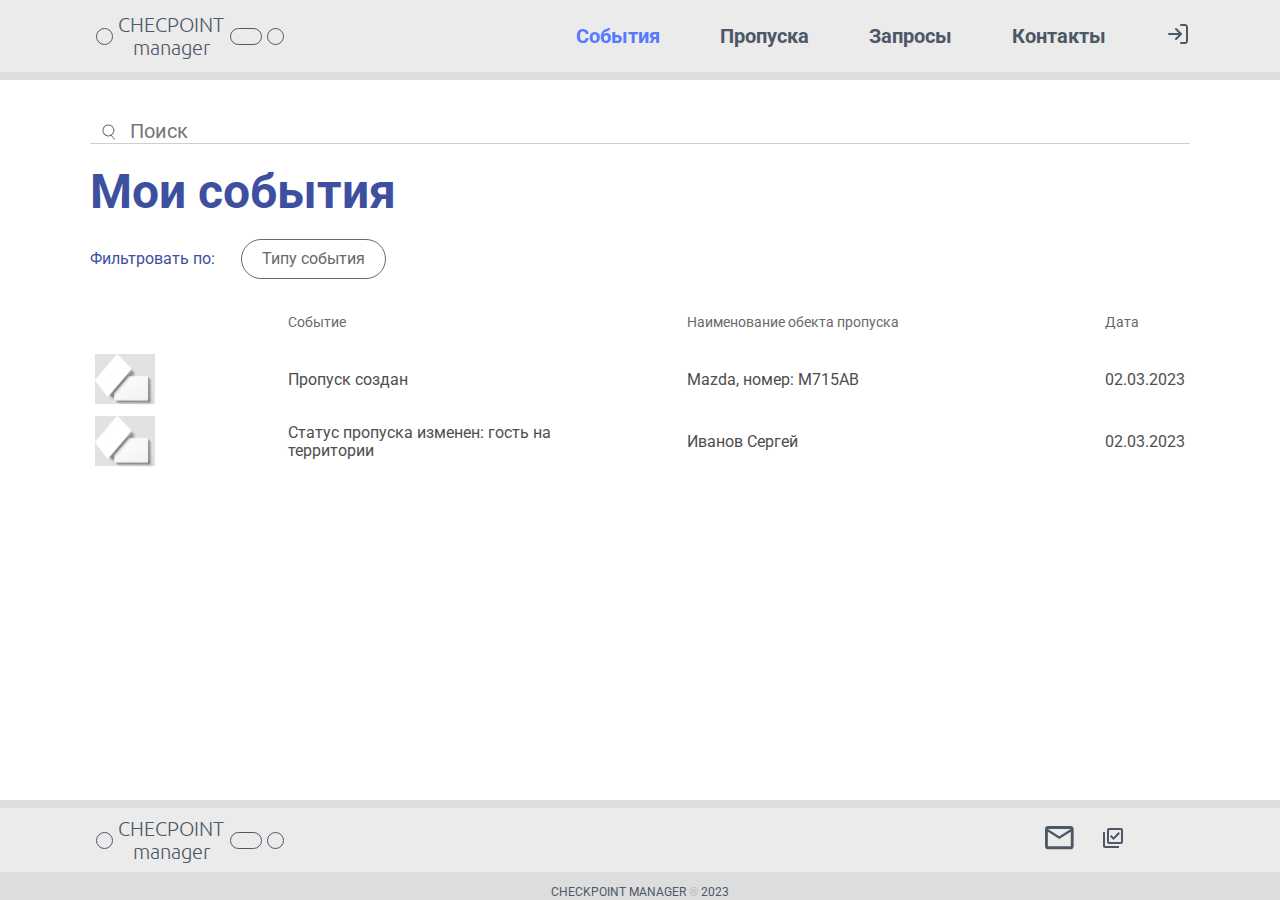
==== event_list.html @ 651d40cc "fix: fix something things" ====
<!doctype html>
<html lang="ru">
  <head>
    <meta charset="UTF-8" />
    <meta name="viewport" content="width=device-width, initial-scale=1.0" />
    <title>Checkpoint Manager</title>
    <link rel="preconnect" href="https://fonts.googleapis.com">
    <link rel="preconnect" href="https://fonts.gstatic.com" crossorigin>
    <link href="https://fonts.googleapis.com/css2?family=Roboto:wght@400;700&family=Ubuntu:wght@300&display=swap" rel="stylesheet">
    <link rel="stylesheet" href="styles/normalize.css">
    <link rel="stylesheet" href="styles/style.css">
  </head>
  <body class="body">

    <div class="body-container">

      <header class="header">

        <div class="header__container">
          <div class="logo">
            <img class="logo__img" src="icons/ellipse.svg" alt="">
            <a class="logo__text" href="index.html">CHECPOINT <br> manager</a>
            <img class="logo__img" src="icons/rectangle.svg" alt="">
            <img class="logo__img" src="icons/ellipse.svg" alt="">
          </div>

          <nav class="nav">
            <ul class="nav__list">
              <li class="nav__item"><a class="nav__link nav__link--active" href="event_list.html">События</a></li>
              <li class="nav__item"><a class="nav__link" href="pass_list.html">Пропуска</a></li>
              <li class="nav__item"><a class="nav__link" href="#">Запросы</a></li>
              <li class="nav__item"><a class="nav__link" href="#">Контакты</a></li>
              <button class="nav__button btn" type="button"><a href="log_in.html"><img class="nav__img" src="icons/log_in.svg" alt=""></a></button>
            </ul>
          </nav>
        </div>

      </header>

      <main class="main">
        <section class="section-event-list main__container">

          <div class="section-event-list__wrapper">

            <div class="section-event-list__search-wrapper section-event-list__search-wrapper--mb">
              <img class="section-event-list__search-icon" src="icons/search_icon.svg" alt="">
              <input class="section-event-list__search input" type="text" name="" id="" placeholder="Поиск">
            </div>
            <h1 class="section-event-list__title section-event-list__title--mb">Мои события</h1>
            <div class="section-event-list__filter section-event-list__filter--mb">
              <p class="section-event-list__filter-text">Фильтровать по:</p>
              <button class="section-event-list__filter-btn btn" type="button">Типу события</button>
            </div>

            <div class="section-event-list__table">

              <div class="section-event-list__table-header">
                <p class="section-event-list__table-header-text-icon">...</p>
                <p class="section-event-list__table-header-text-event">Событие</p>
                <p class="section-event-list__table-header-text-name">Наименование обекта пропуска</p>
                <p class="section-event-list__table-header-text-date">Дата</p>
              </div>

              <div class="section-event-list__table-item">
                <img class="section-event-list__table-item-img" src="icons/pass_icon.svg" alt="">
                <div class="section-event-list__table-item-text-event">
                  <p>Пропуск создан</p>
                </div>
                <div class="section-event-list__table-item-text-name">
                  <p>Mazda,  номер: М715АВ</p>
                </div>
                <div class="section-event-list__table-item-text-date">
                  <p>02.03.2023</p>
                </div>
              </div>
              
              <div class="section-event-list__table-item">
                <img class="section-event-list__table-item-img" src="icons/pass_icon.svg" alt="">
                <div class="section-event-list__table-item-text-event">
                  <p>Статус пропуска изменен: гость на территории</p>
                </div>
                <div class="section-event-list__table-item-text-name">
                  <p>Иванов Сергей</p>
                </div>
                <div class="section-event-list__table-item-text-date">
                  <p>02.03.2023</p>
                </div>
              </div>

            </div>

          </div>

        </section>
      </main>

      <footer class="footer">

        <div class="footer__inner-top">
          <div class="footer__container">
            <div class="logo">
              <img class="logo__img" src="icons/ellipse.svg" alt="">
              <a class="logo__text" href="index.html">CHECPOINT <br> manager</a>
              <img class="logo__img" src="icons/rectangle.svg" alt="">
              <img class="logo__img" src="icons/ellipse.svg" alt="">
            </div>
  
            <div class="footer__icons">
              <a href="http:#"><img class="footer__icon" src="icons/letter.svg" alt=""></a>
              <a href="http:#"><img class="footer__icon" src="icons/check.svg" alt=""></a>
            </div>
          </div>
        </div>

        <div class="footer__inner-bot">
          <p class="footer__text">Checkpoint manager <span class="color-gray">®</span> 2023</p>
        </div>

      </footer>

    </div>

  </body>
</html>
---- styles/style.css ----
*, ::after, ::before {
    margin: 0;
    padding: 0;
    box-sizing: border-box;
}

:root {
    --color-black: #000000;
    --color-white: #FFFFFF;
    --color-body: #EBEBEB;
    --color-primary: #4D6CE1;
}

html {
    scroll-behavior: smooth;
}

.btn {
    background-color: transparent;
    border: none;
    cursor: pointer;
    font-size: 14px;
    border-radius: 5px;
    font-weight: 700;
}

.input:focus {
    outline: none;
}

.color-gray {
    color: #BCBCBC;
}

.body {
    font-family: 'Roboto', sans-serif;
    font-weight: 400;
    font-size: 20px;
    background-color: var(--color-white);
}

.main__container {
    max-width: 1140px;
    margin: 0 auto;
    padding: 0 20px;
}



/* HEADER */

.header {
    background-color: var(--color-body);
    border-bottom: 8px #DDDDDD solid;
}

.header__container {
    width: 100%;
    height: 72px;
    max-width: 1140px;
    margin: 0 auto;
    padding: 0 20px;
    display: flex;
    justify-content: space-between;
}

.logo {
    font-family: 'Ubuntu', sans-serif;
    font-weight: 300;
    width: 200px;
    display: flex;
    justify-content: space-evenly;
    align-items: center;
}

.logo__img {
    height: 17px;
}

.logo__text {
    text-align: center;
    color: #4C5866;
    text-decoration: none;
}

.nav {
    display: flex;
    align-items: center;
}

.nav__list {
    column-gap: 60px;
    display: flex;
    justify-content: space-evenly;
    align-items: center;
    list-style-type: none;
}

.nav__link {
    color: #4C5866;
    text-decoration: none;
    font-weight: 700;
}

/* .nav__link:active {
    color: #567AFF;
} */

.nav__link--active {
    color: #567AFF;
}


/* FOOTER */

.footer__inner-top {
    background-color: var(--color-body);
    border-top: #DDDDDD 8px solid;
}

.footer__container {
    width: 100%;
    height: 64px;
    max-width: 1140px;
    margin: 0 auto;
    padding: 0 20px;
    display: flex;
    justify-content: space-between;

}

.footer__icons {
    width: 80px;
    margin-right: 65px;
    display: flex;
    justify-content: space-between;
    align-items: center;
}

.footer__icon {
    height: 24px;
}

.footer__inner-bot {
    width: 100%;
    height: 28px;
    background-color: #DDDDDD;
    display: flex;
    justify-content: center;
    align-items: end;
}

.footer__text {
    text-transform: uppercase;
    font-size: 12px;
    color: #4C5866;
}


/* MAIN START*/

.heading {
    height: calc((100vh - 180px) * .4);
    display: flex;
    flex-direction: column;
    justify-content: center;
    align-items: center;
    row-gap: 60px;
    background-image: url(../icons/clouds_heading.svg), linear-gradient(229deg, #6888FF 12.77%, #6888FF 12.78%, #5E80FF 73.11%);
    background-position: center;
    background-size: contain;
    background-repeat: no-repeat;
}

.heading__title {
    font-size: 48px;
    text-align: center;
    color: var(--color-white);
    margin: 0;
}

.heading__btn-wrapper {
    display: flex;
    justify-content: center;
    align-items: center;
}

.heading__btn-from-shablon {
    width: 160px;
    height: 50px;
    background-color: var(--color-white);
    box-shadow: 0px 5px 15px 0px rgba(116, 104, 255, 0.20);
}

.heading__btn-new-shablon {
    width: 160px;
    height: 50px;
    background-color: transparent;
    border: 1px #A0B4FF solid;
    color: var(--color-white);
}

.description {
    height: calc((100vh - 180px) * .6);
    display: flex;
    justify-content: space-evenly;
    align-items: center;
    background-image: url(../icons/clouds.svg);
    background-position: center;
    background-size: contain;
    background-repeat: no-repeat;
}

.description__text-wrapper {
    width: 360px;
    display: flex;
    flex-direction: column;
    row-gap: 30px;
}

.description__subtitle {
    font-size: 36px;
    font-weight: 700;
    color: #3D4F9F;
}

.description__text {
    font-size: 14px;
    color: #4C5866;
    line-height: 200%;
}

.description__btn-wrapper {
    width: 190px;
    display: flex;
    flex-direction: column;
    row-gap: 40px;
    justify-content: center;
    align-items: center;
}

.description__btn-choice {
    width: 190px;
    height: 60px;
    background-color: var(--color-primary);
    color: var(--color-white);
    box-shadow: 0px 5px 15px 0px rgba(116, 104, 255, 0.20);
    text-decoration: none;
    text-align: center;
    padding: 20px 0;
}


/* MAIN PASS HUMAN*/

.section-pass-human {
    height: calc(100vh - 180px);
    background-image: url(../icons/clouds.svg);
    background-position: center;
    background-size: contain;
    background-repeat: no-repeat;
    display: flex;
    justify-content: center;
    align-items: center;
}

.section-pass-human__wrapper {
    width: 600px;
    display: flex;
    flex-direction: column;
    justify-content: center;
    align-items: center;
    row-gap: 24px;
    padding-top: 30px;
}

.section-pass-human__title {
    font-size: 36px;
    text-align: center;
    color: #3D4F9F;
    margin: 0;
}

.section-pass-human__btn-wrapper-heading {
    display: flex;
    justify-content: center;
    align-items: center;
}

.section-pass-human__btn-single {
    width: 160px;
    height: 50px;
    background-color: #567AFF;
    color: var(--color-white);
    filter: drop-shadow(0px 5px 15px #6480E8);
}

.section-pass-human__btn-temporary {
    width: 160px;
    height: 50px;
    background-color: transparent;
    border: 1px #A0B4FF solid;
    color: #567AFF;
    box-shadow: 0px 5px 15px 0px rgba(116, 104, 255, 0.20);
}

.section-pass-human__form {
    width: 520px;
    height: 380px;
    display: flex;
    flex-direction: column;
    justify-content: center;
    align-items: center;
    row-gap: 20px;
    background-color: var(--color-white);
    border-radius: 20px;
    border: 1px solid #D8E3FE;
    box-shadow: 0px 5px 50px 0px #F3F5FA;
}

.section-pass-human__item-wrapper {
    width: 440px;
    height: 60px;
    border-radius: 20px;
    padding: 8px 20px;
    background-color: var(--color-body);
    display: flex;
}

.section-pass-human__item {
    width: 100%;
    font-size: 14px;
    display: flex;
    flex-direction: column;
    justify-content: space-around;
}

.section-pass-human__text {
    color: #BCBCBC;
}

.section-pass-human__input {
    width: 100%;
    border: none;
    background-color: transparent;
    color: #565F82;
}

.section-pass-human__btn-input {
    display: flex;
    justify-self: center;
    align-items: center;
}

.section-pass-human__btn {
    width: 190px;
    height: 60px;
    background-color: var(--color-primary);
    color: var(--color-white);
    box-shadow: 0px 5px 15px 0px rgba(116, 104, 255, 0.20);
}


/* MAIN PASS AUTO*/

.section-pass-auto {
    height: calc(100vh - 180px);
    background-image: url(../icons/clouds.svg);
    background-position: center;
    background-size: contain;
    background-repeat: no-repeat;
    display: flex;
    justify-content: center;
    align-self: center;
}

.section-pass-auto__wrapper {
    width: 600px;
    display: flex;
    flex-direction: column;
    justify-content: center;
    align-items: center;
    row-gap: 24px;
}

.section-pass-auto__title {
    font-size: 36px;
    text-align: center;
    color: #3D4F9F;
    margin: 0;
}

.section-pass-auto__btn-wrapper-heading {
    display: flex;
    justify-content: center;
    align-items: center;
}

.section-pass-auto__btn-single {
    width: 160px;
    height: 50px;
    background-color: #567AFF;
    color: var(--color-white);
    filter: drop-shadow(0px 5px 15px #6480E8);
}

.section-pass-auto__btn-temporary {
    width: 160px;
    height: 50px;
    background-color: transparent;
    border: 1px #A0B4FF solid;
    color: #567AFF;
    box-shadow: 0px 5px 15px 0px rgba(116, 104, 255, 0.20);
}

.section-pass-auto__form {
    width: 520px;
    height: 540px;
    display: flex;
    flex-direction: column;
    justify-content: center;
    align-items: center;
    row-gap: 20px;
    background-color: var(--color-white);
    border-radius: 20px;
    border: 1px solid #D8E3FE;
    box-shadow: 0px 5px 50px 0px #F3F5FA;
}

.section-pass-auto__item-wrapper {
    width: 440px;
    height: 60px;
    border-radius: 20px;
    padding: 8px 20px;
    background-color: var(--color-body);
    display: flex;
}

.section-pass-auto__item {
    width: 100%;
    font-size: 14px;
    display: flex;
    flex-direction: column;
    justify-content: space-around;
}

.section-pass-auto__text {
    color: #BCBCBC;
}

.section-pass-auto__input {
    width: 100%;
    border: none;
    background-color: transparent;
    color: #565F82;
}

.section-pass-auto__btn-input {
    display: flex;
    justify-self: center;
    align-items: center;
}

.section-pass-auto__btn {
    width: 190px;
    height: 60px;
    background-color: var(--color-primary);
    color: var(--color-white);
    box-shadow: 0px 5px 15px 0px rgba(116, 104, 255, 0.20);
}

/* MAIN LOG IN */

.section-log-in {
    height: calc(100vh - 180px);
    padding-top: 50px;
    background-image: url(../icons/clouds.svg);
    background-position: center;
    background-size: contain;
    background-repeat: no-repeat;
    display: flex;
    justify-content: center;
    align-items: center;
}

.section-log-in__form {
    width: 360px;
    height: 540px;
    display: flex;
    flex-direction: column;
    justify-content: center;
    align-items: center;
    row-gap: 20px;
    background-color: var(--color-white);
    border-radius: 20px;
    border: 1px solid #D8E3FE;
    box-shadow: 0px 5px 50px 0px #F3F5FA;
}

.section-log-in__input {
    width: 280px;
    height: 40px;
    background-color: transparent;
    border: none;
    font-size: 18px;
    border-bottom: 1px #D0CECE solid;
}

.section-log-in__btn {
    width: 280px;
    height: 60px;
    background-color: #D9D9D9;
    color: #565F82;
    border: 1px #D0CECE solid;
    box-shadow: 0px 5px 15px 0px rgba(116, 104, 255, 0.20);
}


/* MAIN PASS LIST */

.section-pass-list {
    height: calc(100vh - 180px);
    background-color: var(--color-white);
    padding-top: 40px;
}

.section-pass-list__search-wrapper {
    position: relative;
}

.section-pass-list__search-wrapper--mb {
    margin-bottom: 20px;
}

.section-pass-list__search-icon {
    position: absolute;
    left: 10px;
    top: 2px;
}

.section-pass-list__search {
    width: 100%;
    border: none;
    padding-left: 40px;
    border-bottom: 1px #D0CECE solid;
    color: #565F82;
}

.section-pass-list__title {
    font-size: 48px;
    color: #3D4F9F;
    margin: 0;
}

.section-pass-list__title--mb {
    margin-bottom: 20px;
}

.section-pass-list__filter {
    display: flex;
    align-items: center;
    column-gap: 10px;
}

.section-pass-list__filter--mb {
    margin-bottom: 35px;
}

.section-pass-list__filter-text {
    font-size: 16px;
    color: #3D4F9F;
    margin-right: 16px;
}

.section-pass-list__filter-btn {
    width: 145px;
    height: 40px;
    font-size: 16px;
    font-weight: 400;
    color: #696969;
    border-radius: 60px;
    border: 1px solid #696969;
}

.section-pass-list__table {
    display: flex;
    row-gap: 10px;
    flex-direction: column;
}

.section-pass-list__table-header {
    width: 100%;
    margin-bottom: 14px;
    font-size: 14px;
    color: #696969;
    display: grid;
    grid-template-columns: 70px 1fr 270px 1fr 290px 1fr 55px;
}

.section-pass-list__table-header-text-pass {
    grid-column: 1 / 2;
    display: flex;
    align-items: center;
}

.section-pass-list__table-header-text-name {
    grid-column: 3 / 4;
    display: flex;
    align-items: center;
}

.section-pass-list__table-header-text-time {
    grid-column: 5 / 6;
    display: flex;
    align-items: center;
}

.section-pass-list__table-header-text-status {
    grid-column: 7 / 8;
    display: flex;
    align-items: center;
}

.section-pass-list__table-item {
    width: 100%;
    display: grid;
    grid-template-columns: 70px 1fr 270px 1fr 290px 1fr 55px;
}

.section-pass-list__table-item-img {
    grid-column: 1 / 2;
    position: relative;
    top: 50%;
    left: 50%;
    transform: translate(-50%, -50%);
}

.section-pass-list__table-item-text-name {
    font-size: 16px;
    color: #4E4E4E;
    grid-column: 3 / 4;
    display: flex;
    align-items: center;
}

.section-pass-list__table-item-text-time {
    font-size: 14px;
    color: #4E4E4E;
    grid-column: 5 / 6;
    display: flex;
    align-items: center;
}

.section-pass-list__table-item-icon {
    grid-column: 7 / 8;
    position: relative;
    top: 50%;
    left: 50%;
    transform: translate(-50%, -50%);
}


/* MAIN EVENT LIST */

.section-event-list {
    height: calc(100vh - 180px);
    background-color: var(--color-white);
    padding-top: 40px;
}

.section-event-list__search-wrapper {
    position: relative;
}

.section-event-list__search-wrapper--mb {
    margin-bottom: 20px;
}

.section-event-list__search-icon {
    position: absolute;
    left: 10px;
    top: 2px;
}

.section-event-list__search {
    width: 100%;
    border: none;
    padding-left: 40px;
    border-bottom: 1px #D0CECE solid;
    color: #565F82;
}

.section-event-list__title {
    font-size: 48px;
    color: #3D4F9F;
    margin: 0;
}

.section-event-list__title--mb {
    margin-bottom: 20px;
}

.section-event-list__filter {
    display: flex;
    align-items: center;
    column-gap: 10px;
}

.section-event-list__filter--mb {
    margin-bottom: 35px;
}

.section-event-list__filter-text {
    font-size: 16px;
    color: #3D4F9F;
    margin-right: 16px;
}

.section-event-list__filter-btn {
    width: 145px;
    height: 40px;
    font-size: 16px;
    font-weight: 400;
    color: #696969;
    border-radius: 60px;
    border: 1px solid #696969;
}

.section-event-list__table {
    display: flex;
    row-gap: 10px;
    flex-direction: column;
}

.section-event-list__table-header {
    width: 100%;
    margin-bottom: 14px;
    font-size: 14px;
    color: #696969;
    display: grid;
    grid-template-columns: 70px 1fr 270px 1fr 290px 1fr 85px;
}

.section-event-list__table-header-text-icon {
    color: transparent;
    grid-column: 1 / 2;
    display: flex;
    align-items: center;
}

.section-event-list__table-header-text-event {
    grid-column: 3 / 4;
    display: flex;
    align-items: center;
}

.section-event-list__table-header-text-name {
    grid-column: 5 / 6;
    display: flex;
    align-items: center;
}

.section-event-list__table-header-text-date {
    grid-column: 7 / 8;
    display: flex;
    align-items: center;
}

.section-event-list__table-item {
    width: 100%;
    font-size: 16px;
    color: #4E4E4E;
    display: grid;
    grid-template-columns: 70px 1fr 270px 1fr 290px 1fr 85px;
}

.section-event-list__table-item-img {
    grid-column: 1 / 2;
    position: relative;
    top: 50%;
    left: 50%;
    transform: translate(-50%, -50%);
}

.section-event-list__table-item-text-event {
    grid-column: 3 / 4;
    display: flex;
    align-items: center;
}

.section-event-list__table-item-text-name {
    grid-column: 5 / 6;
    display: flex;
    align-items: center;
}

.section-event-list__table-item-text-date {
    grid-column: 7 / 8;
    display: flex;
    align-items: center;
}
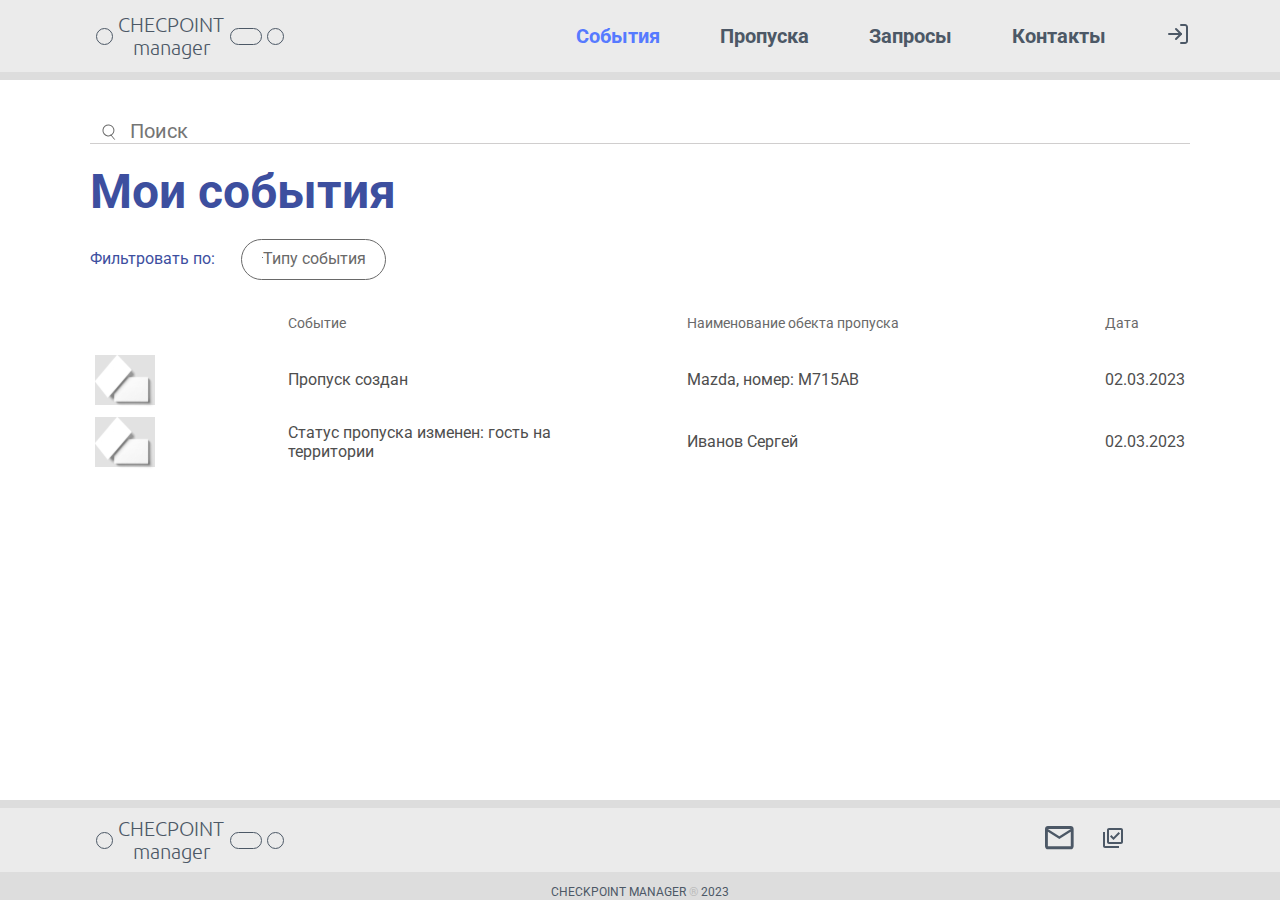
==== commit 73131786: "feat: hover and something else" ====
--- a/event_list.html
+++ b/event_list.html
@@ -30,7 +30,7 @@
               <li class="nav__item"><a class="nav__link" href="pass_list.html">Пропуска</a></li>
               <li class="nav__item"><a class="nav__link" href="#">Запросы</a></li>
               <li class="nav__item"><a class="nav__link" href="#">Контакты</a></li>
-              <button class="nav__button btn" type="button"><a href="log_in.html"><img class="nav__img" src="icons/log_in.svg" alt=""></a></button>
+              <a href="log_in.html"><img class="nav__img" src="icons/log_in.svg" alt=""></a>
             </ul>
           </nav>
         </div>
@@ -49,7 +49,8 @@
             <h1 class="section-event-list__title section-event-list__title--mb">Мои события</h1>
             <div class="section-event-list__filter section-event-list__filter--mb">
               <p class="section-event-list__filter-text">Фильтровать по:</p>
-              <button class="section-event-list__filter-btn btn" type="button">Типу события</button>
+              <!-- <button class="section-event-list__filter-btn btn" type="button">Типу события</button> -->
+              <label class="label-filter"><input class="input-filter" type="checkbox">Типу события</label>
             </div>
 
             <div class="section-event-list__table">
--- a/styles/style.css
+++ b/styles/style.css
@@ -7,8 +7,10 @@
 :root {
     --color-black: #000000;
     --color-white: #FFFFFF;
-    --color-body: #EBEBEB;
+    --color-bg: #EBEBEB;
     --color-primary: #4D6CE1;
+    --color-hover: #fae25a;
+    --color-active: #A0B4FF;
 }
 
 html {
@@ -24,6 +26,26 @@
     font-weight: 700;
 }
 
+.btn:hover {
+    background-color: var(--color-hover);
+    filter: drop-shadow(0px 2px 10px var(--color-hover));
+    border: 1px solid transparent;
+    box-shadow: none;
+}
+
+.btn-svg:hover {
+    background-color: transparent;
+}
+
+/* .btn:active {
+    background-color: var(--color-active);
+} */
+
+.input {
+    color: #565F82;
+    background-color: transparent;
+}
+
 .input:focus {
     outline: none;
 }
@@ -50,7 +72,7 @@
 /* HEADER */
 
 .header {
-    background-color: var(--color-body);
+    background-color: var(--color-bg);
     border-bottom: 8px #DDDDDD solid;
 }
 
@@ -102,6 +124,11 @@
     font-weight: 700;
 }
 
+.nav__link:hover {
+    color: var(--color-hover);
+    -webkit-text-stroke: 1px rgba(76, 88, 102, .5);;
+}
+
 /* .nav__link:active {
     color: #567AFF;
 } */
@@ -114,7 +141,7 @@
 /* FOOTER */
 
 .footer__inner-top {
-    background-color: var(--color-body);
+    background-color: var(--color-bg);
     border-top: #DDDDDD 8px solid;
 }
 
@@ -232,11 +259,10 @@
 
 .description__btn-wrapper {
     width: 190px;
-    display: flex;
-    flex-direction: column;
-    row-gap: 40px;
-    justify-content: center;
-    align-items: center;
+    height: 260px;
+    display: flex;
+    flex-direction: column;
+    justify-content: space-between;
 }
 
 .description__btn-choice {
@@ -244,10 +270,11 @@
     height: 60px;
     background-color: var(--color-primary);
     color: var(--color-white);
-    box-shadow: 0px 5px 15px 0px rgba(116, 104, 255, 0.20);
+    box-shadow: 5px 5px 10px 0px rgba(75, 67, 165, 0.9);
     text-decoration: none;
     text-align: center;
     padding: 20px 0;
+    border: 1px solid transparent;
 }
 
 
@@ -281,13 +308,13 @@
     margin: 0;
 }
 
-.section-pass-human__btn-wrapper-heading {
-    display: flex;
-    justify-content: center;
-    align-items: center;
-}
-
-.section-pass-human__btn-single {
+/* .section-pass-human__btn-wrapper-heading {
+    display: flex;
+    justify-content: center;
+    align-items: center;
+}
+
+.btn-single {
     width: 160px;
     height: 50px;
     background-color: #567AFF;
@@ -295,13 +322,40 @@
     filter: drop-shadow(0px 5px 15px #6480E8);
 }
 
-.section-pass-human__btn-temporary {
+.btn-temporary {
     width: 160px;
     height: 50px;
     background-color: transparent;
     border: 1px #A0B4FF solid;
     color: #567AFF;
     box-shadow: 0px 5px 15px 0px rgba(116, 104, 255, 0.20);
+} */
+
+.form-choice-time {
+    display: flex;
+    justify-content: center;
+    align-items: center;
+}
+
+.label-time-btn {
+    width: 160px;
+    background-color: transparent;
+    border: 1px #A0B4FF solid;
+    color: #567AFF;
+    box-shadow: 0px 5px 15px 0px rgba(116, 104, 255, 0.20);
+    text-align: center;
+    padding: 17px 0;
+}
+
+.label-time-btn:has(.input-time-btn:checked) {
+    background-color: #567AFF;
+    color: var(--color-white);
+    filter: drop-shadow(0px 5px 15px #6480E8);
+}
+
+.label-time-btn .input-time-btn {
+    width: 1px;
+    margin: 0px;
 }
 
 .section-pass-human__form {
@@ -323,7 +377,7 @@
     height: 60px;
     border-radius: 20px;
     padding: 8px 20px;
-    background-color: var(--color-body);
+    background-color: var(--color-bg);
     display: flex;
 }
 
@@ -342,8 +396,6 @@
 .section-pass-human__input {
     width: 100%;
     border: none;
-    background-color: transparent;
-    color: #565F82;
 }
 
 .section-pass-human__btn-input {
@@ -357,7 +409,7 @@
     height: 60px;
     background-color: var(--color-primary);
     color: var(--color-white);
-    box-shadow: 0px 5px 15px 0px rgba(116, 104, 255, 0.20);
+    box-shadow: 5px 5px 10px 0px rgba(75, 67, 165, 0.9);
 }
 
 
@@ -390,13 +442,13 @@
     margin: 0;
 }
 
-.section-pass-auto__btn-wrapper-heading {
-    display: flex;
-    justify-content: center;
-    align-items: center;
-}
-
-.section-pass-auto__btn-single {
+/* .section-pass-auto__btn-wrapper-heading {
+    display: flex;
+    justify-content: center;
+    align-items: center;
+}
+
+.btn-single {
     width: 160px;
     height: 50px;
     background-color: #567AFF;
@@ -404,14 +456,14 @@
     filter: drop-shadow(0px 5px 15px #6480E8);
 }
 
-.section-pass-auto__btn-temporary {
+.btn-temporary {
     width: 160px;
     height: 50px;
     background-color: transparent;
     border: 1px #A0B4FF solid;
     color: #567AFF;
     box-shadow: 0px 5px 15px 0px rgba(116, 104, 255, 0.20);
-}
+} */
 
 .section-pass-auto__form {
     width: 520px;
@@ -432,7 +484,7 @@
     height: 60px;
     border-radius: 20px;
     padding: 8px 20px;
-    background-color: var(--color-body);
+    background-color: var(--color-bg);
     display: flex;
 }
 
@@ -451,8 +503,6 @@
 .section-pass-auto__input {
     width: 100%;
     border: none;
-    background-color: transparent;
-    color: #565F82;
 }
 
 .section-pass-auto__btn-input {
@@ -466,7 +516,7 @@
     height: 60px;
     background-color: var(--color-primary);
     color: var(--color-white);
-    box-shadow: 0px 5px 15px 0px rgba(116, 104, 255, 0.20);
+    box-shadow: 5px 5px 10px 0px rgba(75, 67, 165, 0.9);
 }
 
 /* MAIN LOG IN */
@@ -500,7 +550,6 @@
 .section-log-in__input {
     width: 280px;
     height: 40px;
-    background-color: transparent;
     border: none;
     font-size: 18px;
     border-bottom: 1px #D0CECE solid;
@@ -509,10 +558,9 @@
 .section-log-in__btn {
     width: 280px;
     height: 60px;
-    background-color: #D9D9D9;
-    color: #565F82;
-    border: 1px #D0CECE solid;
-    box-shadow: 0px 5px 15px 0px rgba(116, 104, 255, 0.20);
+    background-color: var(--color-primary);
+    color: var(--color-white);
+    box-shadow: 5px 5px 10px 0px rgba(75, 67, 165, 0.9);
 }
 
 
@@ -726,6 +774,29 @@
     border: 1px solid #696969;
 }
 
+.label-filter {
+    width: 145px;
+    font-size: 16px;
+    font-weight: 400;
+    color: #696969;
+    border-radius: 60px;
+    border: 1px solid #696969;
+    text-align: center;
+    padding: 10px 0;
+}
+
+.label-filter:has(.input-filter:checked) {
+    background-color: #567AFF;
+    color: var(--color-white);
+    filter: drop-shadow(0px 5px 15px #6480E8);
+    border: 1px solid transparent;
+}
+
+.label-filter .input-filter {
+    width: 1px;
+    margin: 0px;
+}
+
 .section-event-list__table {
     display: flex;
     row-gap: 10px;
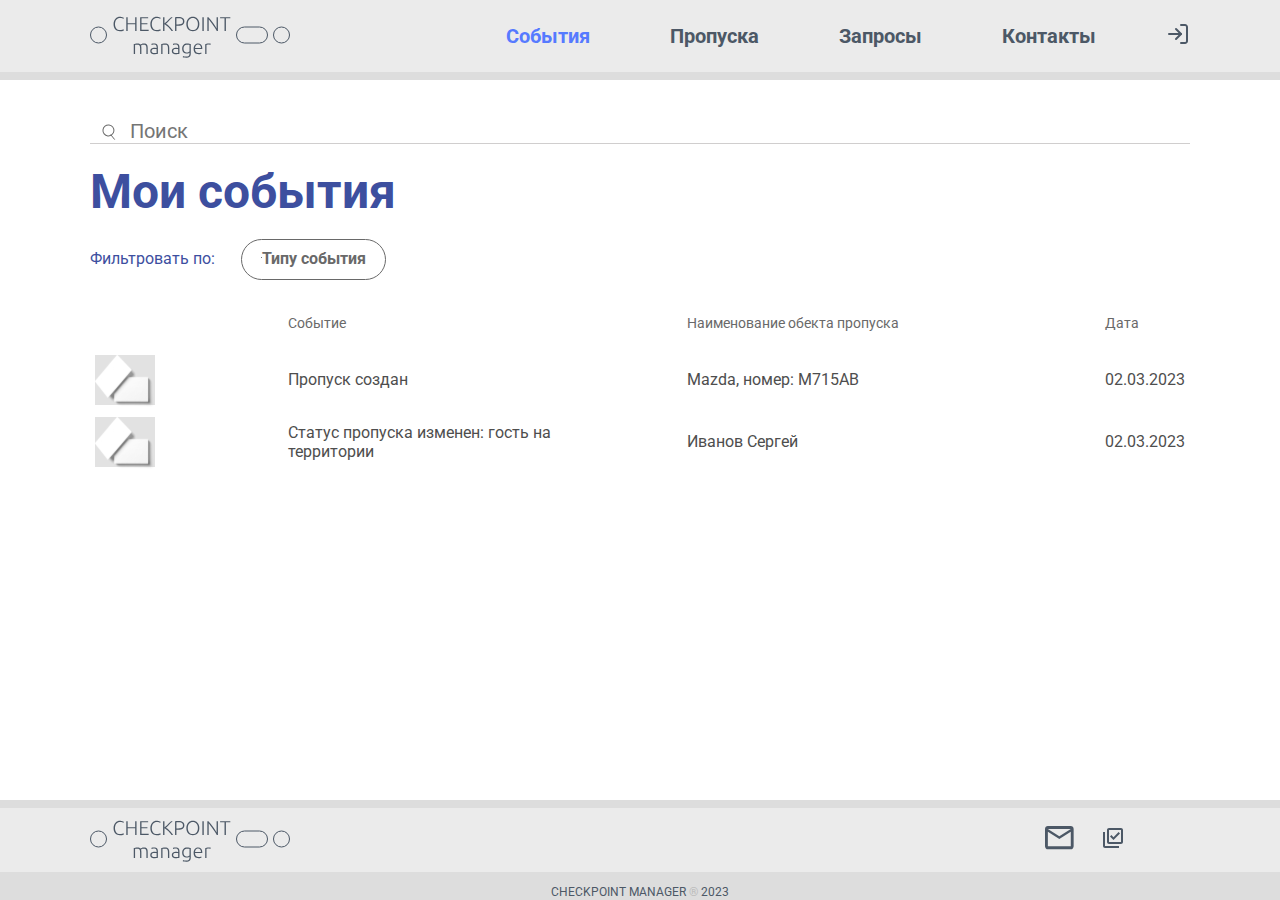
==== commit 22cdfdee: "fix: fix hovers, logo and some buttons" ====
--- a/event_list.html
+++ b/event_list.html
@@ -17,12 +17,7 @@
       <header class="header">
 
         <div class="header__container">
-          <div class="logo">
-            <img class="logo__img" src="icons/ellipse.svg" alt="">
-            <a class="logo__text" href="index.html">CHECPOINT <br> manager</a>
-            <img class="logo__img" src="icons/rectangle.svg" alt="">
-            <img class="logo__img" src="icons/ellipse.svg" alt="">
-          </div>
+          <a class="logo-link" href="index.html"><img class="logo-img" src="icons/logo.svg" alt=""></a>
 
           <nav class="nav">
             <ul class="nav__list">
@@ -99,16 +94,11 @@
 
         <div class="footer__inner-top">
           <div class="footer__container">
-            <div class="logo">
-              <img class="logo__img" src="icons/ellipse.svg" alt="">
-              <a class="logo__text" href="index.html">CHECPOINT <br> manager</a>
-              <img class="logo__img" src="icons/rectangle.svg" alt="">
-              <img class="logo__img" src="icons/ellipse.svg" alt="">
-            </div>
+            <a class="logo-link" href="index.html"><img class="logo-img" src="icons/logo.svg" alt=""></a>
   
             <div class="footer__icons">
-              <a href="http:#"><img class="footer__icon" src="icons/letter.svg" alt=""></a>
-              <a href="http:#"><img class="footer__icon" src="icons/check.svg" alt=""></a>
+              <a href="#"><img class="footer__icon" src="icons/letter.svg" alt=""></a>
+              <a href="#"><img class="footer__icon" src="icons/check.svg" alt=""></a>
             </div>
           </div>
         </div>
--- a/styles/style.css
+++ b/styles/style.css
@@ -11,10 +11,7 @@
     --color-primary: #4D6CE1;
     --color-hover: #fae25a;
     --color-active: #A0B4FF;
-}
-
-html {
-    scroll-behavior: smooth;
+    --color-text: #565F82;
 }
 
 .btn {
@@ -24,13 +21,16 @@
     font-size: 14px;
     border-radius: 5px;
     font-weight: 700;
+    color: var(--color-text);
+    transition: all .5s;
 }
 
 .btn:hover {
-    background-color: var(--color-hover);
+    background-color: var(--color-white);
     filter: drop-shadow(0px 2px 10px var(--color-hover));
     border: 1px solid transparent;
     box-shadow: none;
+    color: var(--color-text);
 }
 
 .btn-svg:hover {
@@ -41,8 +41,36 @@
     background-color: var(--color-active);
 } */
 
+.btn-clouds:hover::before {
+    content: '';
+    position: absolute;
+    top: 50%;
+    left: -100%;
+    transform: translateY(-50%);
+    background-image: url('../icons/focus_icon.svg');
+    background-position: center;
+    background-size: cover;
+    background-repeat: no-repeat;
+    width: 100%;
+    height: 100%;
+}
+
+.btn-clouds:hover::after {
+    content: '';
+    position: absolute;
+    top: 50%;
+    left: 100%;
+    transform: translateY(-50%);
+    background-image: url('../icons/focus_icon.svg');
+    background-position: center;
+    background-size: cover;
+    background-repeat: no-repeat;
+    width: 100%;
+    height: 100%;
+}
+
 .input {
-    color: #565F82;
+    color: var(--color-text);
     background-color: transparent;
 }
 
@@ -58,6 +86,7 @@
     font-family: 'Roboto', sans-serif;
     font-weight: 400;
     font-size: 20px;
+    color: var(--color-text);
     background-color: var(--color-white);
 }
 
@@ -86,23 +115,13 @@
     justify-content: space-between;
 }
 
-.logo {
-    font-family: 'Ubuntu', sans-serif;
-    font-weight: 300;
+.logo-link {
     width: 200px;
-    display: flex;
-    justify-content: space-evenly;
-    align-items: center;
-}
-
-.logo__img {
-    height: 17px;
-}
-
-.logo__text {
-    text-align: center;
-    color: #4C5866;
-    text-decoration: none;
+    display: flex; 
+}
+
+.logo-img {
+    width: 200px;
 }
 
 .nav {
@@ -119,14 +138,18 @@
 }
 
 .nav__link {
+    padding: 10px;
     color: #4C5866;
     text-decoration: none;
     font-weight: 700;
+    transition: all .5s;
 }
 
 .nav__link:hover {
-    color: var(--color-hover);
-    -webkit-text-stroke: 1px rgba(76, 88, 102, .5);;
+    color: var(--color-white);
+    -webkit-text-shadow: 0px 0px 10px rgba(0,  0,  0, 0.5);
+    -moz-text-shadow: 0px 0px 10px rgba(0,  0,  0, 0.5);
+    text-shadow: 0px 0px 10px rgba(0,  0,  0, 0.5);
 }
 
 /* .nav__link:active {
@@ -207,9 +230,9 @@
 }
 
 .heading__btn-wrapper {
-    display: flex;
-    justify-content: center;
-    align-items: center;
+    width: 350px;
+    display: flex;
+    justify-content: space-between;
 }
 
 .heading__btn-from-shablon {
@@ -259,7 +282,7 @@
 
 .description__btn-wrapper {
     width: 190px;
-    height: 260px;
+    height: 190px;
     display: flex;
     flex-direction: column;
     justify-content: space-between;
@@ -275,6 +298,7 @@
     text-align: center;
     padding: 20px 0;
     border: 1px solid transparent;
+    position: relative;
 }
 
 
@@ -298,7 +322,6 @@
     justify-content: center;
     align-items: center;
     row-gap: 24px;
-    padding-top: 30px;
 }
 
 .section-pass-human__title {
@@ -360,7 +383,7 @@
 
 .section-pass-human__form {
     width: 520px;
-    height: 380px;
+    height: 340px;
     display: flex;
     flex-direction: column;
     justify-content: center;
@@ -467,7 +490,7 @@
 
 .section-pass-auto__form {
     width: 520px;
-    height: 540px;
+    height: 480px;
     display: flex;
     flex-direction: column;
     justify-content: center;
@@ -519,11 +542,10 @@
     box-shadow: 5px 5px 10px 0px rgba(75, 67, 165, 0.9);
 }
 
-/* MAIN LOG IN */
-
-.section-log-in {
+/* MAIN SIGN UP */
+
+.section-sign-up {
     height: calc(100vh - 180px);
-    padding-top: 50px;
     background-image: url(../icons/clouds.svg);
     background-position: center;
     background-size: contain;
@@ -533,7 +555,7 @@
     align-items: center;
 }
 
-.section-log-in__form {
+.section-sign-up__form {
     width: 360px;
     height: 540px;
     display: flex;
@@ -545,6 +567,54 @@
     border-radius: 20px;
     border: 1px solid #D8E3FE;
     box-shadow: 0px 5px 50px 0px #F3F5FA;
+}
+
+.section-sign-up__input {
+    width: 280px;
+    height: 40px;
+    border: none;
+    font-size: 18px;
+    border-bottom: 1px #D0CECE solid;
+}
+
+.section-sign-up__btn {
+    width: 280px;
+    height: 60px;
+    background-color: var(--color-primary);
+    color: var(--color-white);
+    box-shadow: 5px 5px 10px 0px rgba(75, 67, 165, 0.9);
+}
+
+
+/* MAIN LOG IN */
+
+.section-log-in {
+    height: calc(100vh - 180px);
+    background-image: url(../icons/clouds.svg);
+    background-position: center;
+    background-size: contain;
+    background-repeat: no-repeat;
+    display: flex;
+    justify-content: center;
+    align-items: center;
+}
+
+.section-log-in__form {
+    width: 360px;
+    height: 500px;
+    display: flex;
+    flex-direction: column;
+    justify-content: center;
+    align-items: center;
+    row-gap: 20px;
+    background-color: var(--color-white);
+    border-radius: 20px;
+    border: 1px solid #D8E3FE;
+    box-shadow: 0px 5px 50px 0px #F3F5FA;
+}
+
+.section-log-in__input[placeholder="Пароль"] {
+    margin-bottom: 60px;
 }
 
 .section-log-in__input {
@@ -561,6 +631,18 @@
     background-color: var(--color-primary);
     color: var(--color-white);
     box-shadow: 5px 5px 10px 0px rgba(75, 67, 165, 0.9);
+}
+
+.section-log-in__btn-sign {
+    width: 280px;
+    height: 60px;
+    background-color: var(--color-bg);
+    box-shadow: 5px 5px 10px 0px rgba(75, 67, 165, 0.9);
+    text-decoration: none;
+    text-align: center;
+    padding: 20px 0;
+    border: 1px solid transparent;
+    position: relative;
 }
 
 
@@ -777,12 +859,13 @@
 .label-filter {
     width: 145px;
     font-size: 16px;
-    font-weight: 400;
+    font-weight: 700;
     color: #696969;
     border-radius: 60px;
     border: 1px solid #696969;
     text-align: center;
     padding: 10px 0;
+    cursor: pointer;
 }
 
 .label-filter:has(.input-filter:checked) {
